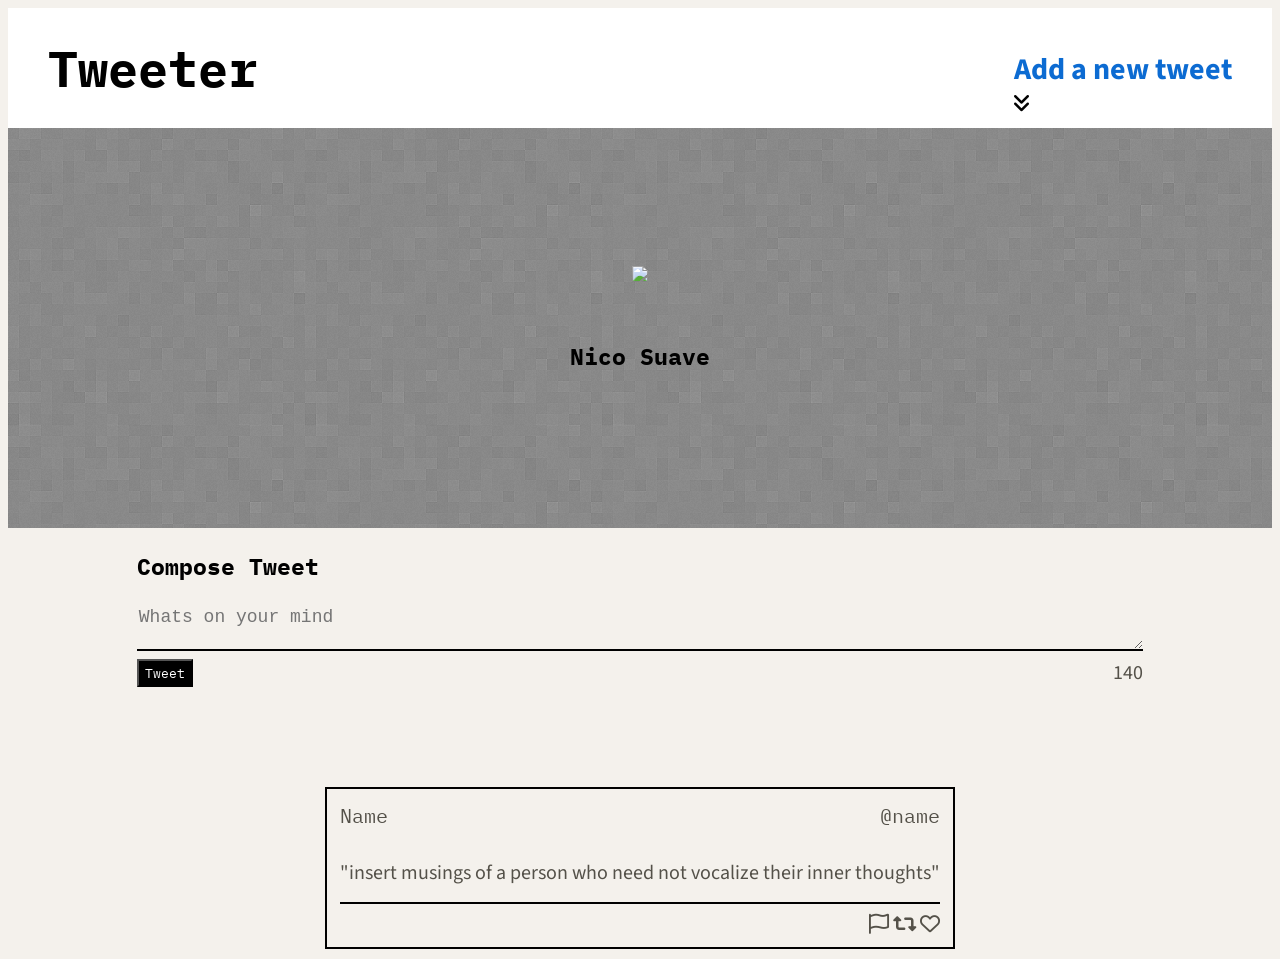
==== public/index.html @ 73d0c804 "W4 D2: Creating the tweets - new file added that implements the charchter countdown functionality fo" ====
<!DOCTYPE html>
<html lang="en">
  <head>
    <!-- Meta Information -->
    <title>Tweeter - Home Page</title>

    <!-- External CSS -->
    <link
      rel="stylesheet"
      href="https://cdnjs.cloudflare.com/ajax/libs/normalize/8.0.1/normalize.min.css"
      type="text/css"
    />

    <!-- added google fonts -->
    <link rel="preconnect" href="https://fonts.googleapis.com" />
    <link rel="preconnect" href="https://fonts.gstatic.com" crossorigin />
    <link
      href="https://fonts.googleapis.com/css2?family=IBM+Plex+Mono:wght@500&family=Source+Sans+Pro:wght@300;600&display=swap"
      rel="stylesheet"
    />

    <!-- App CSS -->
    <link rel="stylesheet" href="styles/layout.css" type="text/css" />
    <link rel="stylesheet" href="styles/nav.css" type="text/css" />
    <link rel="stylesheet" href="styles/header.css" type="text/css" />
    <link rel="stylesheet" href="styles/new-tweet.css" type="text/css" />
    <link rel="stylesheet" href="styles/tweets.css" type="text/css" />

    <!-- External JS -->
    <script src="https://ajax.googleapis.com/ajax/libs/jquery/3.4.1/jquery.min.js"></script>

    <!-- App JS -->
    <script type="text/javascript" src="/scripts/client.js"></script>
    <script type="text/javascript" src="/scripts/composer-char-counter.js"></script>
    <script src="https://code.jquery.com/jquery-3.4.1.js"></script>

    <!-- Link to Font Awesome via cdnjs.com -->
    <link
      rel="stylesheet"
      href="https://cdnjs.cloudflare.com/ajax/libs/font-awesome/6.0.0-beta2/css/all.min.css"
      integrity="sha512-YWzhKL2whUzgiheMoBFwW8CKV4qpHQAEuvilg9FAn5VJUDwKZZxkJNuGM4XkWuk94WCrrwslk8yWNGmY1EduTA=="
      crossorigin="anonymous"
      referrerpolicy="no-referrer"
    />

    


  </head>

  <body>
    <!-- Top nav bar (fixed) -->
    <nav id="nav-bar">
      <h1 class="logo">Tweeter</h1>

      <div>
        <h2>Add a new tweet</h2>
        <i class="fas fa-solid fa-angles-down"></i>
      </div>
    </nav>

    <header class="header1">
      <div>
        <img src="/images/profile-hex.png" />
      </div>
      <br />
      <div>
        <h3>Nico Suave</h3>
      </div>
    </header>

    <!-- Page-specific (main) content here -->
    <main class="container">
      <section class="new-tweet">
        <h3>Compose Tweet</h2>
        <form method="post" action="/tweets/">
       
          <textarea name="text" placeholder="Whats on your mind" id="tweet-text"></textarea>
          <div class="footer">
            <button type="submit">Tweet</button>
            <output name="counter" class="counter" for="tweet-text">140</output>
          </div>
        </form>
      </section>

<section class="tweetcontainer">
  <header class="tweetheader">
    <div>Name</div><div>@name</div>
  </header>
  <article class="tweet">
    "insert musings of a person who need not vocalize their inner thoughts"
  </article>
  <span></span>
  <footer class="tweetfooter">
     <i class="fa-regular fa-flag"></i>
     <i class="fa-solid fa-retweet"></i>
    <i class="fa-regular fa-heart"></i>
  </footer>
</section>

    </main>
  </body>
</html>
---- public/styles/layout.css ----
/*
 * http://www.paulirish.com/2012/box-sizing-border-box-ftw/
 * https://css-tricks.com/international-box-sizing-awareness-day/
 * Do not modify these two selectors, please
 */
html {
  box-sizing: border-box;
}
*,
*:before,
*:after {
  box-sizing: inherit;
}

/*
 * Global layout stuff
 */

body {
  color: #ffffff;
  background-color: #f4f1ec;
  font-family: "Source Sans Pro", sans-serif;
  font-size: 20px;
}

.container {
  /* width: 90%; */
  padding-left: 2em;
  padding-right: 2em;
  display: flex;
  align-items: center;
  flex-direction: column;
  color: #545149;
}
---- public/styles/nav.css ----
#nav-bar {
  display: flex;
  align-items: center;
  justify-content: space-between;
  height: 120px;
  width: 100%;
  background-color: #ffffff;
  color: #000000;
  padding-left: 2em;
  padding-right: 2em;
}

#nav-bar div {
  display: flex;
  flex-direction: column;
  justify-content: center;
}

#nav-bar i {
  color: black;
}

h2 {
  color: rgb(12, 107, 210);
  margin-bottom: 1%;
}

.logo {
  color: #000000;
  background-color: #ffffff;
  font-family: "IBM Plex Mono", monospace;
  font-size: 50px;
}
---- public/styles/header.css ----
.header1 {
  background: grey;
  height: 400px;
  width: 100%;
  display: flex;
  flex-direction: column;
  align-items: center;
  justify-content: center;
  z-index: 1;
  background-image: url("./background-image/bright-squares.png");
}
---- public/styles/new-tweet.css ----
.container {
  background-color: inherit;
}

form {
  margin-left: auto;
  margin-right: auto;
  margin-bottom: 10%;
}

textarea {
  background-color: transparent;
  border: none;
  border-bottom: 2px solid black;
  width: 100%;
  font-size: 0.9em;
}

.new-tweet {
  width: 85%;
}

.footer {
  display: flex;
  justify-content: space-between;
}

.footer button {
  background-color: black;
  font-family: "IBM Plex Mono", monospace;
  color: white;
}

h3 {
  font-family: "IBM Plex Mono", monospace;
  color: rgb(0, 0, 0);
}
---- public/styles/tweets.css ----
.tweetheader {
  display: flex;
  flex-direction: row;
  justify-content: space-between;
  font-family: "IBM Plex Mono", monospace;
}

article.tweet {
  border-bottom: 2px solid black;
  padding-top: 30px;
  padding-bottom: 15px;
}

.tweetfooter {
  display: flex;
  flex-direction: row;
  justify-content: right;
  padding-top: 10px;
}

.tweetcontainer {
  padding: 13px;
  border: 2px solid black;
}

.tweetcontainer:hover {
  box-shadow: 10px 7px black;
}

.fa-retweet {
  margin-left: 3px;
  margin-right: 3px;
}

.fa-flag:hover {
  color: rgb(12, 107, 210);
}
.fa-retweet:hover {
  color: rgb(12, 107, 210);
}
.fa-heart:hover {
  color: rgb(12, 107, 210);
}
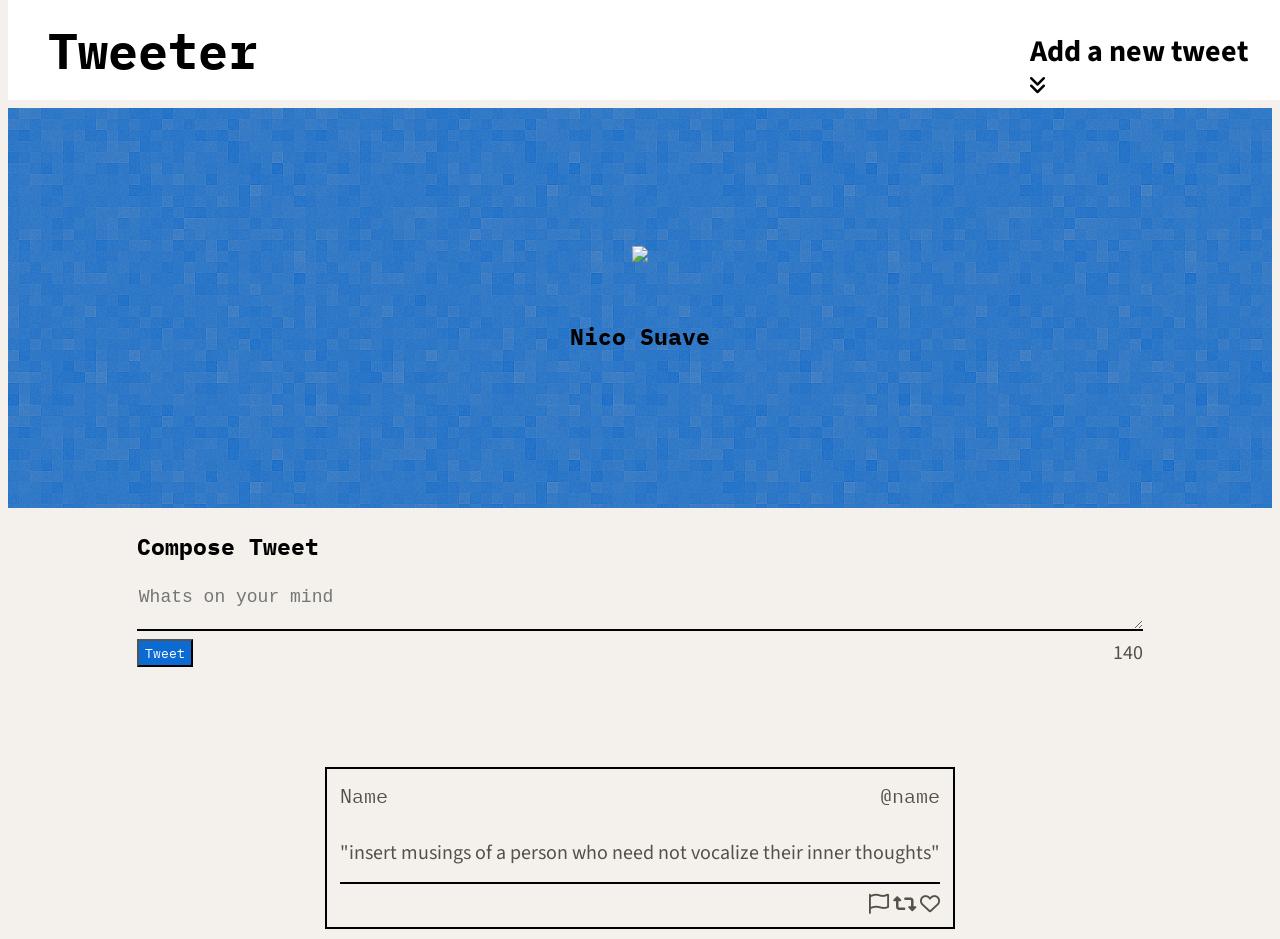
==== commit c01da742: "W4 D2: Fixed Nav - fixed the nav bar and added appropriate padding to space header content appropria" ====
--- a/public/index.html
+++ b/public/index.html
@@ -60,7 +60,7 @@
     </nav>
 
     <header class="header1">
-      <div>
+      <div class ="pic">
         <img src="/images/profile-hex.png" />
       </div>
       <br />
--- a/public/styles/layout.css
+++ b/public/styles/layout.css
@@ -17,6 +17,7 @@
  */
 
 body {
+  padding-top: 100px;
   color: #ffffff;
   background-color: #f4f1ec;
   font-family: "Source Sans Pro", sans-serif;
--- a/public/styles/nav.css
+++ b/public/styles/nav.css
@@ -1,8 +1,10 @@
 #nav-bar {
+  position: fixed;
+  top: 0;
   display: flex;
   align-items: center;
   justify-content: space-between;
-  height: 120px;
+  height: 100px;
   width: 100%;
   background-color: #ffffff;
   color: #000000;
@@ -21,7 +23,7 @@
 }
 
 h2 {
-  color: rgb(12, 107, 210);
+  color: black;
   margin-bottom: 1%;
 }
 
--- a/public/styles/header.css
+++ b/public/styles/header.css
@@ -1,5 +1,5 @@
 .header1 {
-  background: grey;
+  background: rgb(12, 107, 210);
   height: 400px;
   width: 100%;
   display: flex;
--- a/public/styles/new-tweet.css
+++ b/public/styles/new-tweet.css
@@ -26,7 +26,7 @@
 }
 
 .footer button {
-  background-color: black;
+  background-color: rgb(12, 107, 210);
   font-family: "IBM Plex Mono", monospace;
   color: white;
 }
--- a/public/styles/tweets.css
+++ b/public/styles/tweets.css
@@ -24,7 +24,7 @@
 }
 
 .tweetcontainer:hover {
-  box-shadow: 10px 7px black;
+  box-shadow: 10px 7px rgb(12, 107, 210);
 }
 
 .fa-retweet {
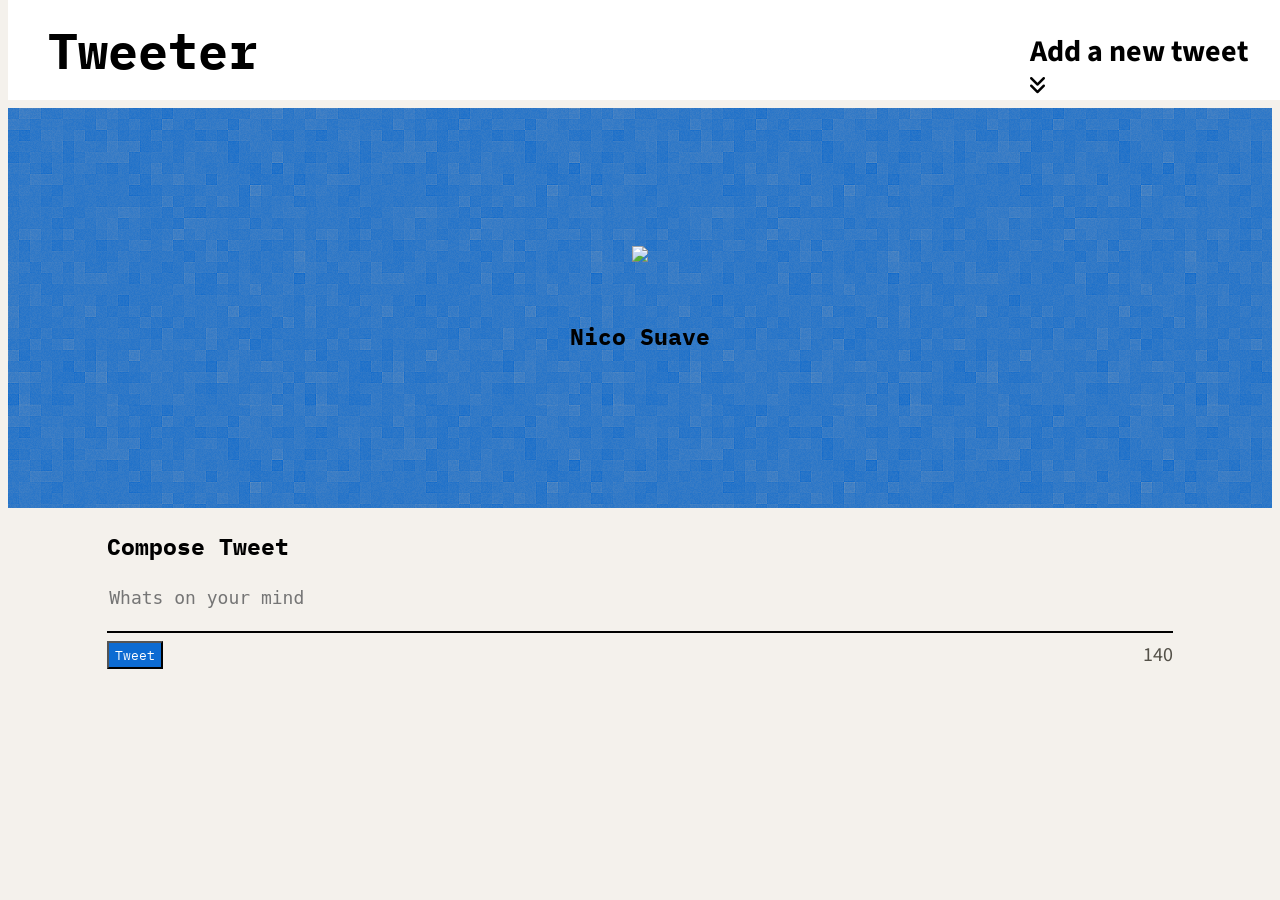
==== commit 7f88f6fa: "W4 D3 Dynamic Tweets: created two new functions within client.js  that together make it possible to " ====
--- a/public/index.html
+++ b/public/index.html
@@ -82,21 +82,11 @@
           </div>
         </form>
       </section>
+      
+<section class="tweets-container">
 
-<section class="tweetcontainer">
-  <header class="tweetheader">
-    <div>Name</div><div>@name</div>
-  </header>
-  <article class="tweet">
-    "insert musings of a person who need not vocalize their inner thoughts"
-  </article>
-  <span></span>
-  <footer class="tweetfooter">
-     <i class="fa-regular fa-flag"></i>
-     <i class="fa-solid fa-retweet"></i>
-    <i class="fa-regular fa-heart"></i>
-  </footer>
 </section>
+
 
     </main>
   </body>
--- a/public/styles/new-tweet.css
+++ b/public/styles/new-tweet.css
@@ -9,6 +9,7 @@
 }
 
 textarea {
+  resize: none;
   background-color: transparent;
   border: none;
   border-bottom: 2px solid black;
@@ -16,8 +17,12 @@
   font-size: 0.9em;
 }
 
+textarea:focus {
+  outline: none;
+}
+
 .new-tweet {
-  width: 85%;
+  width: 90%;
 }
 
 .footer {
--- a/public/styles/tweets.css
+++ b/public/styles/tweets.css
@@ -14,11 +14,18 @@
 .tweetfooter {
   display: flex;
   flex-direction: row;
-  justify-content: right;
+  justify-content: space-between;
   padding-top: 10px;
 }
 
+#tweets-container {
+  display: flex;
+  flex-direction: column;
+  width: 90%;
+}
+
 .tweetcontainer {
+  width: 100%;
   padding: 13px;
   border: 2px solid black;
 }
@@ -33,10 +40,10 @@
 }
 
 .fa-flag:hover {
-  color: rgb(12, 107, 210);
+  color: rgb(96, 168, 245);
 }
 .fa-retweet:hover {
-  color: rgb(12, 107, 210);
+  color: rgb(96, 168, 245);
 }
 .fa-heart:hover {
   color: rgb(12, 107, 210);
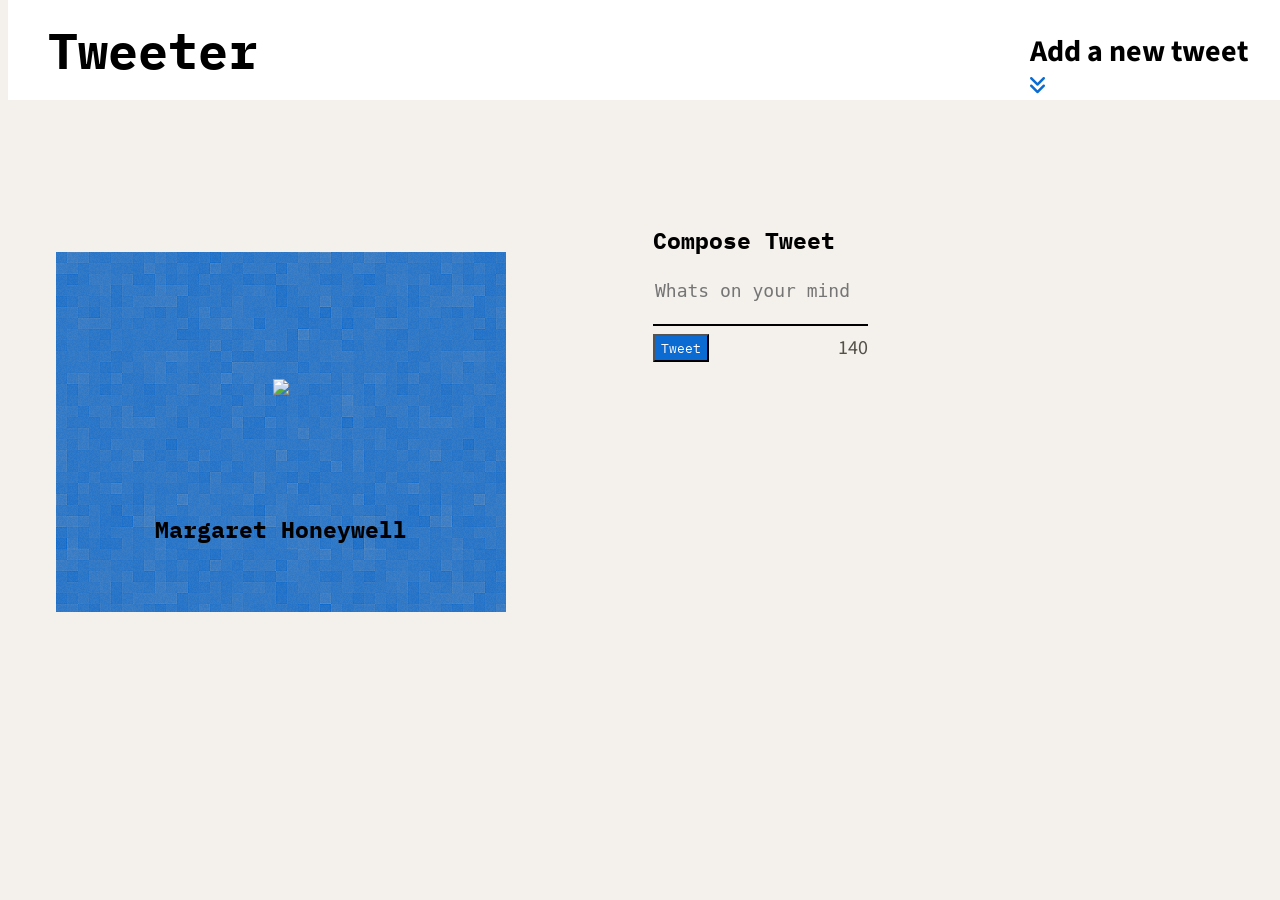
==== commit 6637f130: "W4 D4: Responsive Design - added a suite of responsive design edits, the web app now works on both d" ====
--- a/public/index.html
+++ b/public/index.html
@@ -3,6 +3,12 @@
   <head>
     <!-- Meta Information -->
     <title>Tweeter - Home Page</title>
+
+    <!-- Disable Viewport Zooming -->
+    <meta
+      name="viewport"
+      content="width=device-width, initial-scale=1.0, maximum-scale=1.0"
+    />
 
     <!-- External CSS -->
     <link
@@ -31,7 +37,10 @@
 
     <!-- App JS -->
     <script type="text/javascript" src="/scripts/client.js"></script>
-    <script type="text/javascript" src="/scripts/composer-char-counter.js"></script>
+    <script
+      type="text/javascript"
+      src="/scripts/composer-char-counter.js"
+    ></script>
     <script src="https://code.jquery.com/jquery-3.4.1.js"></script>
 
     <!-- Link to Font Awesome via cdnjs.com -->
@@ -43,9 +52,13 @@
       referrerpolicy="no-referrer"
     />
 
-    
-
-
+    <!-- Link to timeago -->
+    <script
+      src="https://cdnjs.cloudflare.com/ajax/libs/timeago.js/4.0.2/timeago.min.js"
+      integrity="sha512-SVDh1zH5N9ChofSlNAK43lcNS7lWze6DTVx1JCXH1Tmno+0/1jMpdbR8YDgDUfcUrPp1xyE53G42GFrcM0CMVg=="
+      crossorigin="anonymous"
+      referrerpolicy="no-referrer"
+    ></script>
   </head>
 
   <body>
@@ -55,39 +68,42 @@
 
       <div>
         <h2>Add a new tweet</h2>
-        <i class="fas fa-solid fa-angles-down"></i>
+        <i class="chevron fas fa-solid fa-angles-down"></i>
       </div>
     </nav>
 
-    <header class="header1">
-      <div class ="pic">
+    <header class="main-header">
+      <div class="header-pic">
         <img src="/images/profile-hex.png" />
       </div>
       <br />
-      <div>
-        <h3>Nico Suave</h3>
+      <div class="name-of-user">
+        <h3>Margaret Honeywell</h3>
       </div>
     </header>
 
     <!-- Page-specific (main) content here -->
     <main class="container">
       <section class="new-tweet">
-        <h3>Compose Tweet</h2>
-        <form method="post" action="/tweets/">
-       
-          <textarea name="text" placeholder="Whats on your mind" id="tweet-text"></textarea>
+        <h3>Compose Tweet</h3>
+        <form id="create-tweet-form" action="/tweets/" method="POST">
+          <input type="hidden" value="Name" id="username" />
+          <textarea
+            name="text"
+            placeholder="Whats on your mind"
+            id="tweet-text"
+          ></textarea>
+
+          <div class="error hide-error">Your submission is invalid</div>
+
           <div class="footer">
             <button type="submit">Tweet</button>
             <output name="counter" class="counter" for="tweet-text">140</output>
           </div>
         </form>
       </section>
-      
-<section class="tweets-container">
 
-</section>
-
-
+      <section class="tweets-container"></section>
     </main>
   </body>
 </html>
--- a/public/styles/layout.css
+++ b/public/styles/layout.css
@@ -25,11 +25,31 @@
 }
 
 .container {
-  /* width: 90%; */
-  padding-left: 2em;
-  padding-right: 2em;
+  padding-left: 0em;
+  padding-right: 0em;
   display: flex;
   align-items: center;
   flex-direction: column;
   color: #545149;
 }
+
+/* Desktop styles */
+@media only screen and (min-width: 1024px) {
+  body {
+    display: flex;
+  }
+
+  .container {
+    padding-left: 2em;
+    padding-right: 2em;
+    display: flex;
+    color: #545149;
+  }
+}
+
+/* Desktop styles */
+@media only screen and (min-width: 1024px) {
+  .container {
+    padding-left: 15vh;
+  }
+}
--- a/public/styles/nav.css
+++ b/public/styles/nav.css
@@ -19,7 +19,7 @@
 }
 
 #nav-bar i {
-  color: black;
+  color: rgb(12, 107, 210);
 }
 
 h2 {
@@ -33,3 +33,7 @@
   font-family: "IBM Plex Mono", monospace;
   font-size: 50px;
 }
+
+/* Desktop styles */
+@media only screen and (min-width: 1024px) {
+}
--- a/public/styles/header.css
+++ b/public/styles/header.css
@@ -1,4 +1,4 @@
-.header1 {
+.main-header {
   background: rgb(12, 107, 210);
   height: 400px;
   width: 100%;
@@ -9,3 +9,33 @@
   z-index: 1;
   background-image: url("./background-image/bright-squares.png");
 }
+
+/* Desktop styles */
+@media only screen and (min-width: 1024px) {
+  .main-header {
+    height: 40vh;
+    width: 50vh;
+    display: flex;
+    align-items: center;
+    background-image: url("./background-image/bright-squares.png");
+    margin-top: 9rem;
+    margin-left: 3rem;
+  }
+
+  .header-pic {
+    display: flex;
+    align-items: center;
+    justify-content: center;
+    height: 20vh;
+    width: 20vh;
+  }
+
+  img {
+    max-width: 23vh;
+    max-height: 23vh;
+  }
+
+  h3 {
+    margin-top: 1vh;
+  }
+}
--- a/public/styles/new-tweet.css
+++ b/public/styles/new-tweet.css
@@ -40,3 +40,29 @@
   font-family: "IBM Plex Mono", monospace;
   color: rgb(0, 0, 0);
 }
+
+/* ERROR MESSAGES: -------------------------------------------- */
+
+.error {
+  border: 1px solid;
+  margin: 10px 0px;
+  padding: 15px 10px 15px 50px;
+  background-repeat: no-repeat;
+  background-position: 10px center;
+  color: red;
+  background-color: #ffbaba;
+  background-image: url("https://i.imgur.com/GnyDvKN.png");
+}
+
+.hide-error {
+  display: none;
+}
+
+/* ----------------------------------------------------------- */
+
+/* Desktop styles */
+@media only screen and (min-width: 1024px) {
+  .new-tweet {
+    padding-top: 12vh;
+  }
+}
--- a/public/styles/tweets.css
+++ b/public/styles/tweets.css
@@ -6,6 +6,8 @@
 }
 
 article.tweet {
+  word-break: break-all;
+  width: 100%;
   border-bottom: 2px solid black;
   padding-top: 30px;
   padding-bottom: 15px;
@@ -25,9 +27,10 @@
 }
 
 .tweetcontainer {
-  width: 100%;
+  width: 500px;
   padding: 13px;
   border: 2px solid black;
+  margin-bottom: 20px;
 }
 
 .tweetcontainer:hover {
@@ -48,3 +51,7 @@
 .fa-heart:hover {
   color: rgb(12, 107, 210);
 }
+
+/* Desktop styles */
+@media only screen and (min-width: 1024px) {
+}
